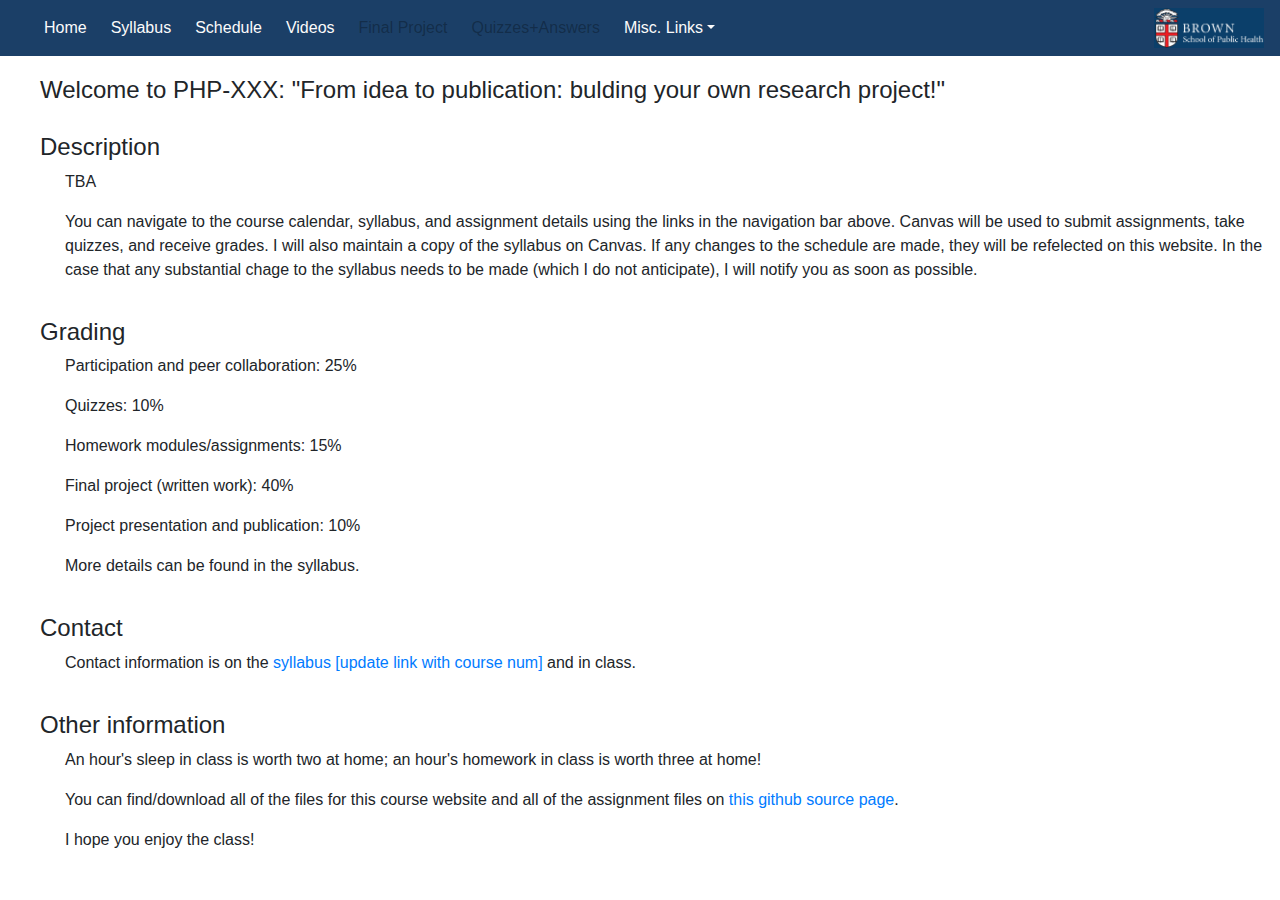
==== index.html @ 3b650123 "all pages needed?" ====
<!DOCTYPE html>
<html>
    <head>
    <title>Home | PHP-XXX</title>
    <link rel="stylesheet" href="main.css">
    <link rel="stylesheet" href="https://maxcdn.bootstrapcdn.com/bootstrap/4.0.0/css/bootstrap.min.css" integrity="sha384-Gn5384xqQ1aoWXA+058RXPxPg6fy4IWvTNh0E263XmFcJlSAwiGgFAW/dAiS6JXm" crossorigin="anonymous">
    <script src="//code.jquery.com/jquery-1.10.2.js"></script>
    <script> 
        $(function(){
            $("#navbar").load("navbar.html");  
        });
        </script>
    <div id="navbar"></div>
    </head>
    <body>
        <div class="container-fluid">
            <h4>Welcome to PHP-XXX: "From idea to publication: bulding your own research project!"</h4>
            <h4>Description</h4>
            <p>TBA</p>
            <p>You can navigate to the course calendar, syllabus, and assignment details using the links in the navigation bar above. Canvas will be used to submit assignments, take quizzes, and receive grades. I will also maintain a copy of the syllabus on Canvas. If any changes to the schedule are made, they will be refelected on this website. In the case that any substantial chage to the syllabus needs to be made (which I do not anticipate), I will notify you as soon as possible.</p>
            
            <h4>Grading</h4>
            <p>Participation and peer collaboration: 25%</p>
            <p>Quizzes: 10%</p>
            <p>Homework modules/assignments: 15%</p>
            <p>Final project (written work): 40%</p>
            <p>Project presentation and publication: 10%</p>
            <p>More details can be found in the syllabus.</p>

            <h4>Contact</h4>
            <p>Contact information is on the <a href="https://php-xxx.jackhester.com/syllabus.html">syllabus [update link with course num]</a> and in class.</p>

            <h4>Other information</h4>
            <p>An hour's sleep in class is worth two at home; an hour's homework in class is worth three at home!</p>
            <p>You can find/download all of the files for this course website and all of the assignment files on <a href="https://github.com/dotSlashJack/php-xxx">this github source page</a>.</p>
            <p>I hope you enjoy the class!</p>
        </div>
    </body>
</html>
---- main.css ----
p{
    /*text-indent: 15px;*/
    padding-left: 50px;
}

.img-responsive{
    height: auto;
    width: auto;
    max-height: 40px;
    max-width: 180px;
    vertical-align: middle;
}

h4, h5{
    padding-top: 20px;
    padding-left: 25px;
}

#body{
    padding-right: 25px;
}

.navbar {
  background-color: #1b3f67;
}
.navbar .navbar-brand {
  color: #fbfbfb;
}
.navbar .navbar-brand:hover,
.navbar .navbar-brand:focus {
  color: #fdfdfd;
}
.navbar .navbar-text {
  color: #fbfbfb;
}
.navbar .navbar-text a {
  color: #fdfdfd;
}
.navbar .navbar-text a:hover,
.navbar .navbar-text a:focus {
  color: #fdfdfd; 
}
.navbar .navbar-nav .nav-link {
  color: #fbfbfb;
  border-radius: .25rem;
  margin: 0 0.25em;
}
.navbar .navbar-nav .nav-link:not(.disabled):hover,
.navbar .navbar-nav .nav-link:not(.disabled):focus {
  color: #fdfdfd;
}
.navbar .navbar-nav .nav-item.active .nav-link,
.navbar .navbar-nav .nav-item.active .nav-link:hover,
.navbar .navbar-nav .nav-item.active .nav-link:focus,
.navbar .navbar-nav .nav-item.show .nav-link,
.navbar .navbar-nav .nav-item.show .nav-link:hover,
.navbar .navbar-nav .nav-item.show .nav-link:focus {
  color: #fdfdfd;
  background-color: #1b3f67;
}
.navbar .navbar-toggle {
  border-color: #1b3f67;
}
.navbar .navbar-toggle:hover,
.navbar .navbar-toggle:focus {
  background-color: #1b3f67;
}
.navbar .navbar-toggle .navbar-toggler-icon {
  color: #fbfbfb;
}
.navbar .navbar-collapse,
.navbar .navbar-form {
  border-color: #fbfbfb;
}
.navbar .navbar-link {
  color: #fbfbfb;
}
.navbar .navbar-link:hover {
  color: #fdfdfd;
}

@media (max-width: 575px) {
  .navbar-expand-sm .navbar-nav .show .dropdown-menu .dropdown-item {
    color: #fbfbfb;
  }
  .navbar-expand-sm .navbar-nav .show .dropdown-menu .dropdown-item:hover,
  .navbar-expand-sm .navbar-nav .show .dropdown-menu .dropdown-item:focus {
    color: #fdfdfd;
  }
  .navbar-expand-sm .navbar-nav .show .dropdown-menu .dropdown-item.active {
    color: #fdfdfd;
    background-color: #1b3f67;
  }
}

@media (max-width: 767px) {
  .navbar-expand-md .navbar-nav .show .dropdown-menu .dropdown-item {
    color: #fbfbfb;
  }
  .navbar-expand-md .navbar-nav .show .dropdown-menu .dropdown-item:hover,
  .navbar-expand-md .navbar-nav .show .dropdown-menu .dropdown-item:focus {
    color: #fdfdfd;
  }
  .navbar-expand-md .navbar-nav .show .dropdown-menu .dropdown-item.active {
    color: #fdfdfd;
    background-color: #1b3f67;
  }
}

@media (max-width: 991px) {
  .navbar-expand-lg .navbar-nav .show .dropdown-menu .dropdown-item {
    color: #fbfbfb;
  }
  .navbar-expand-lg .navbar-nav .show .dropdown-menu .dropdown-item:hover,
  .navbar-expand-lg .navbar-nav .show .dropdown-menu .dropdown-item:focus {
    color: #fdfdfd;
  }
  .navbar-expand-lg .navbar-nav .show .dropdown-menu .dropdown-item.active {
    color: #fdfdfd;
    background-color: #1b3f67;
  }
}

@media (max-width: 1199px) {
  .navbar-expand-xl .navbar-nav .show .dropdown-menu .dropdown-item {
    color: #fbfbfb;
  }
  .navbar-expand-xl .navbar-nav .show .dropdown-menu .dropdown-item:hover,
  .navbar-expand-xl .navbar-nav .show .dropdown-menu .dropdown-item:focus {
    color: #fdfdfd;
  }
  .navbar-expand-xl .navbar-nav .show .dropdown-menu .dropdown-item.active {
    color: #fdfdfd;
    background-color: #1b3f67;
  }
}

.navbar-expand .navbar-nav .show .dropdown-menu .dropdown-item {
  color: #fbfbfb;
}
.navbar-expand .navbar-nav .show .dropdown-menu .dropdown-item:hover,
.navbar-expand .navbar-nav .show .dropdown-menu .dropdown-item:focus {
  color: #fdfdfd;
}
.navbar-expand .navbar-nav .show .dropdown-menu .dropdown-item.active {
  color: #fdfdfd;
  background-color: #1b3f67;
}

.navbar-light .navbar-toggler-icon {
  /*background-image: url("data:image/svg+xml;..");*/
  background-image: url('https://mdbootstrap.com/img/svg/hamburger7.svg?color=fff');
}
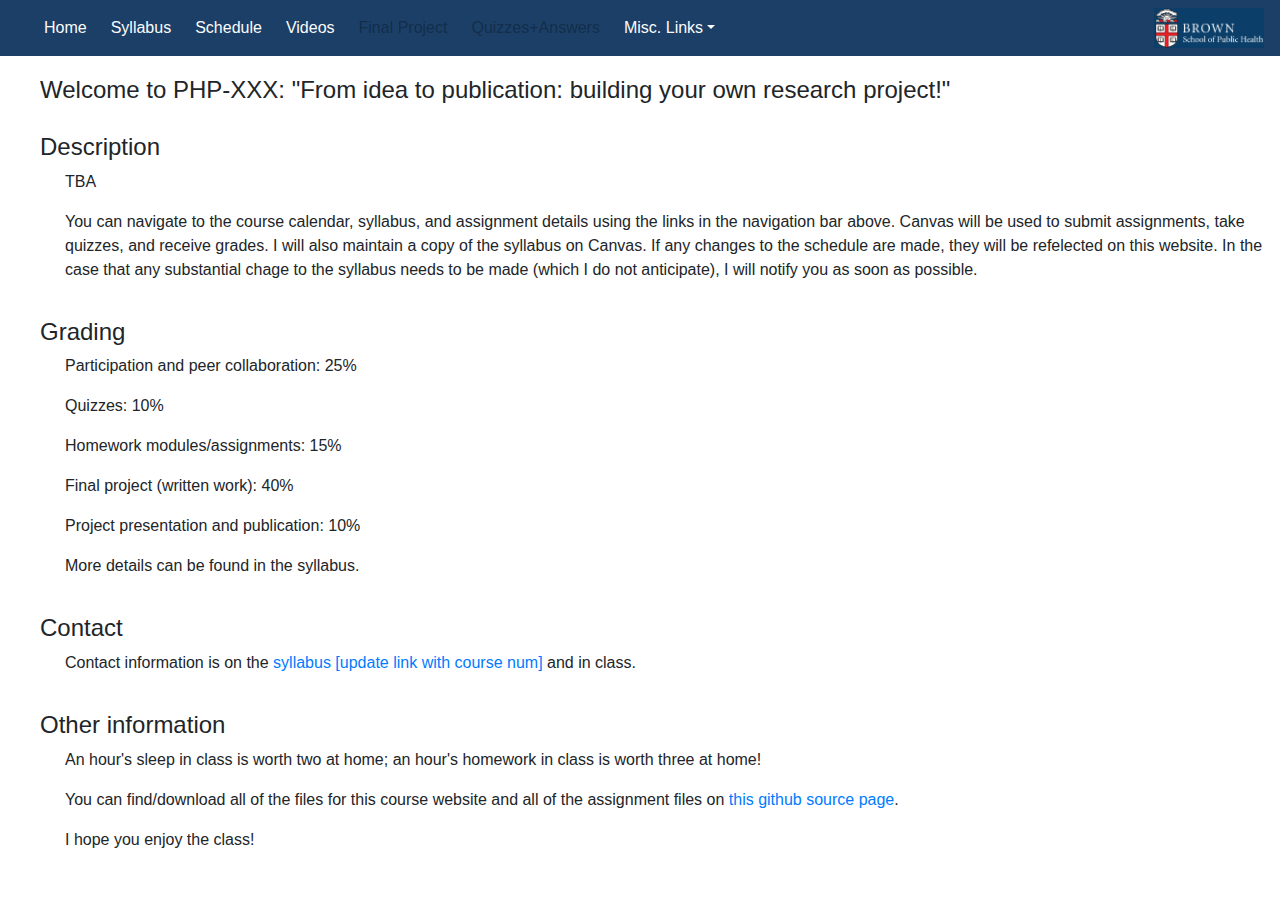
==== commit 128dcfc8: "rough draft of syllabus grading" ====
--- a/index.html
+++ b/index.html
@@ -14,7 +14,7 @@
     </head>
     <body>
         <div class="container-fluid">
-            <h4>Welcome to PHP-XXX: "From idea to publication: bulding your own research project!"</h4>
+            <h4>Welcome to PHP-XXX: "From idea to publication: building your own research project!"</h4>
             <h4>Description</h4>
             <p>TBA</p>
             <p>You can navigate to the course calendar, syllabus, and assignment details using the links in the navigation bar above. Canvas will be used to submit assignments, take quizzes, and receive grades. I will also maintain a copy of the syllabus on Canvas. If any changes to the schedule are made, they will be refelected on this website. In the case that any substantial chage to the syllabus needs to be made (which I do not anticipate), I will notify you as soon as possible.</p>
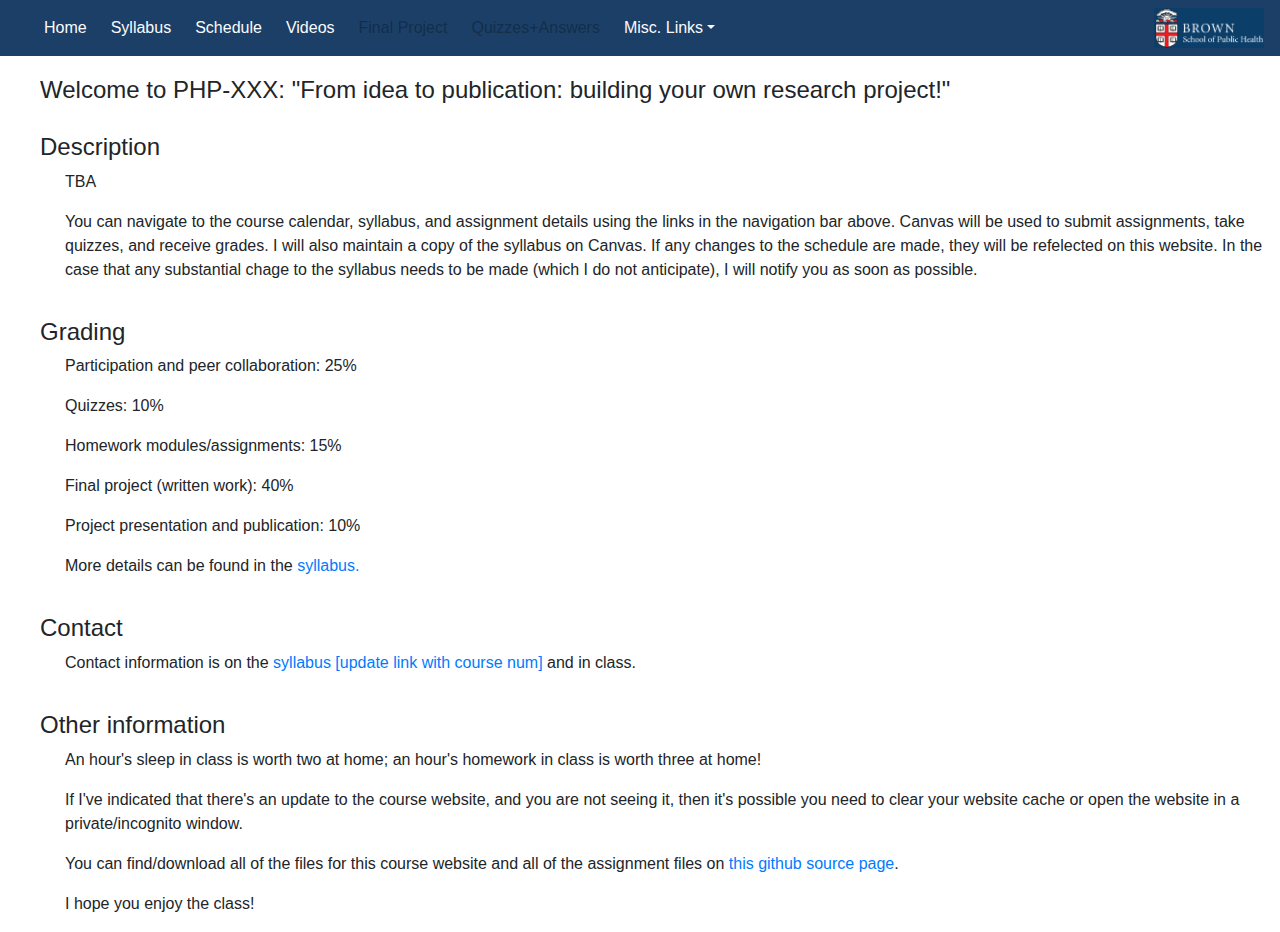
==== commit 2fb1b6bc: "rough draft of syllabus grading" ====
--- a/index.html
+++ b/index.html
@@ -25,13 +25,14 @@
             <p>Homework modules/assignments: 15%</p>
             <p>Final project (written work): 40%</p>
             <p>Project presentation and publication: 10%</p>
-            <p>More details can be found in the syllabus.</p>
+            <p>More details can be found in the <a href='https://php-xxx.jackhester.com/syllabus.html'>syllabus.</a></p>
 
             <h4>Contact</h4>
             <p>Contact information is on the <a href="https://php-xxx.jackhester.com/syllabus.html">syllabus [update link with course num]</a> and in class.</p>
 
             <h4>Other information</h4>
             <p>An hour's sleep in class is worth two at home; an hour's homework in class is worth three at home!</p>
+            <p>If I've indicated that there's an update to the course website, and you are not seeing it, then it's possible you need to clear your website cache or open the website in a private/incognito window.</p>
             <p>You can find/download all of the files for this course website and all of the assignment files on <a href="https://github.com/dotSlashJack/php-xxx">this github source page</a>.</p>
             <p>I hope you enjoy the class!</p>
         </div>
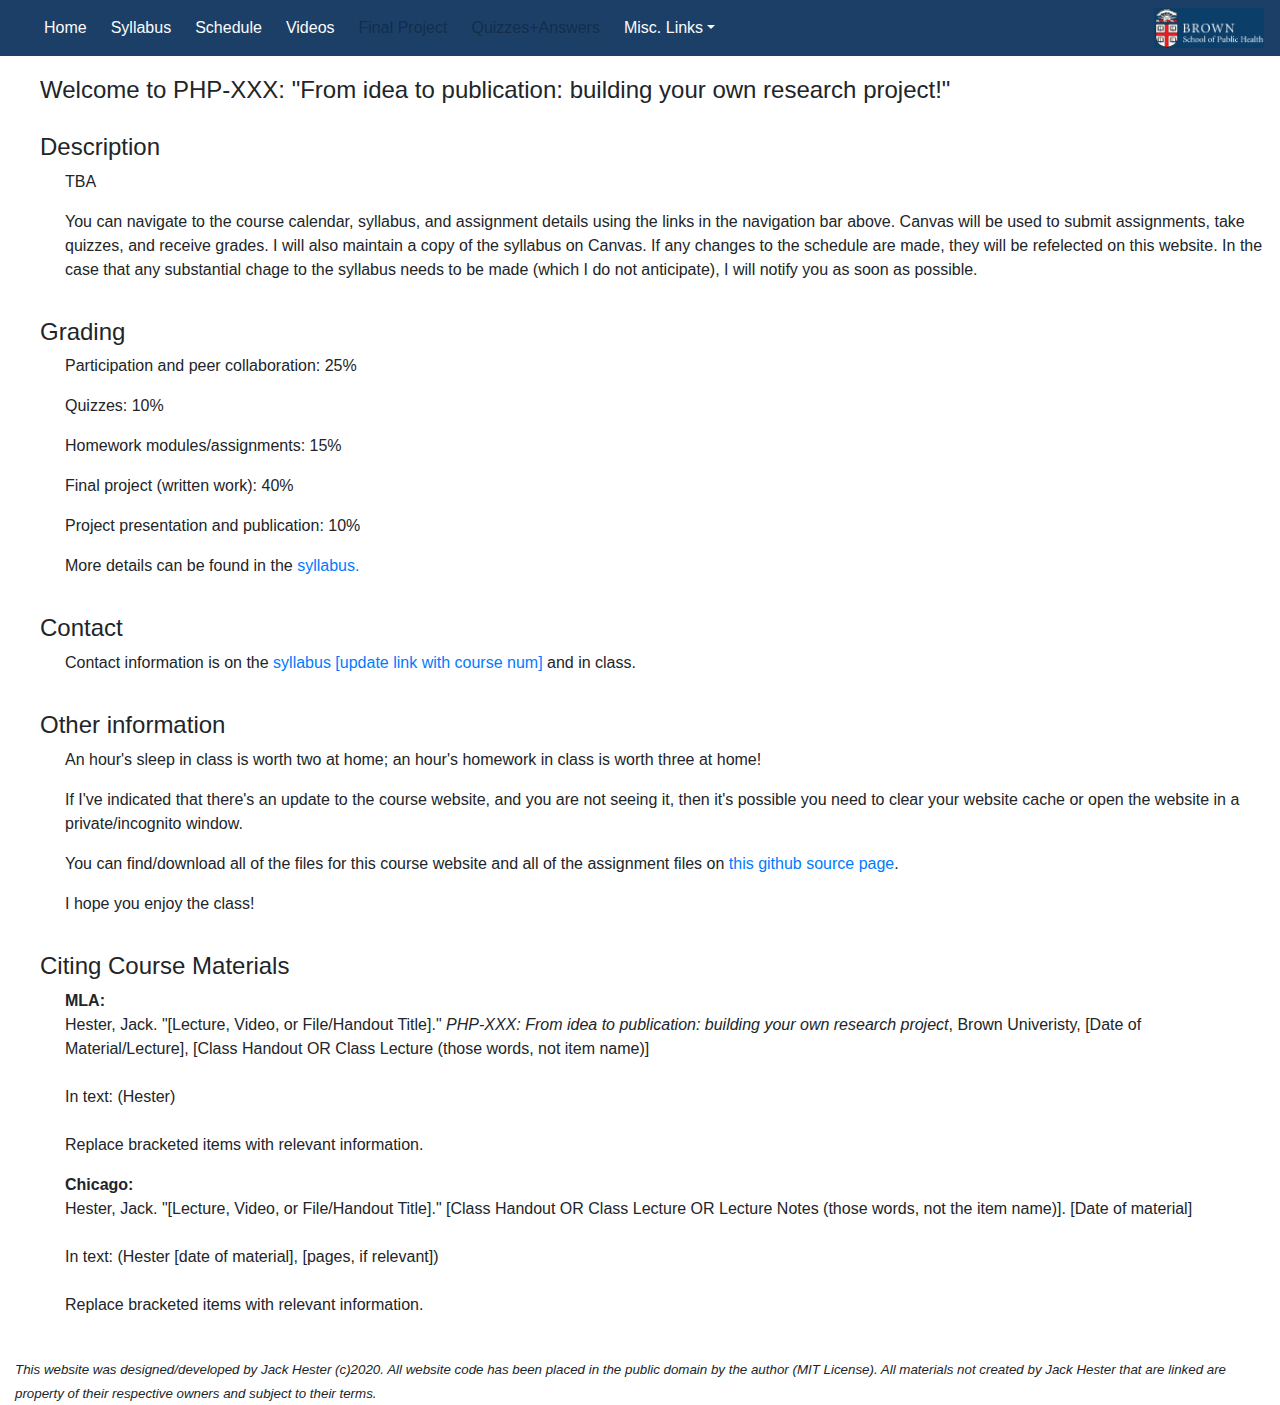
==== commit 2c9e9db2: "removed extra text" ====
--- a/index.html
+++ b/index.html
@@ -35,6 +35,18 @@
             <p>If I've indicated that there's an update to the course website, and you are not seeing it, then it's possible you need to clear your website cache or open the website in a private/incognito window.</p>
             <p>You can find/download all of the files for this course website and all of the assignment files on <a href="https://github.com/dotSlashJack/php-xxx">this github source page</a>.</p>
             <p>I hope you enjoy the class!</p>
+            <h4>Citing Course Materials</h4>
+            <p>
+                <strong>MLA: </strong><br>Hester, Jack. "[Lecture, Video, or File/Handout Title]." <i>PHP-XXX: From idea to publication: building your own research project</i>, Brown Univeristy, [Date of Material/Lecture], [Class Handout OR Class Lecture (those words, not item name)]<br><br>
+                In text: (Hester)<br><br>
+                Replace bracketed items with relevant information.
+            </p>
+            <p>
+                <strong>Chicago: </strong><br>Hester, Jack. "[Lecture, Video, or File/Handout Title]." [Class Handout OR Class Lecture OR Lecture Notes (those words, not the item name)]. [Date of material]<br><br>
+                In text: (Hester [date of material], [pages, if relevant])<br><br>
+                Replace bracketed items with relevant information.
+            </p>
+            <br><span style="font-size: smaller;"><i>This website was designed/developed by Jack Hester (c)2020. All website code has been placed in the public domain by the author (MIT License). All materials not created by Jack Hester that are linked are property of their respective owners and subject to their terms.</i></span>
         </div>
     </body>
 </html>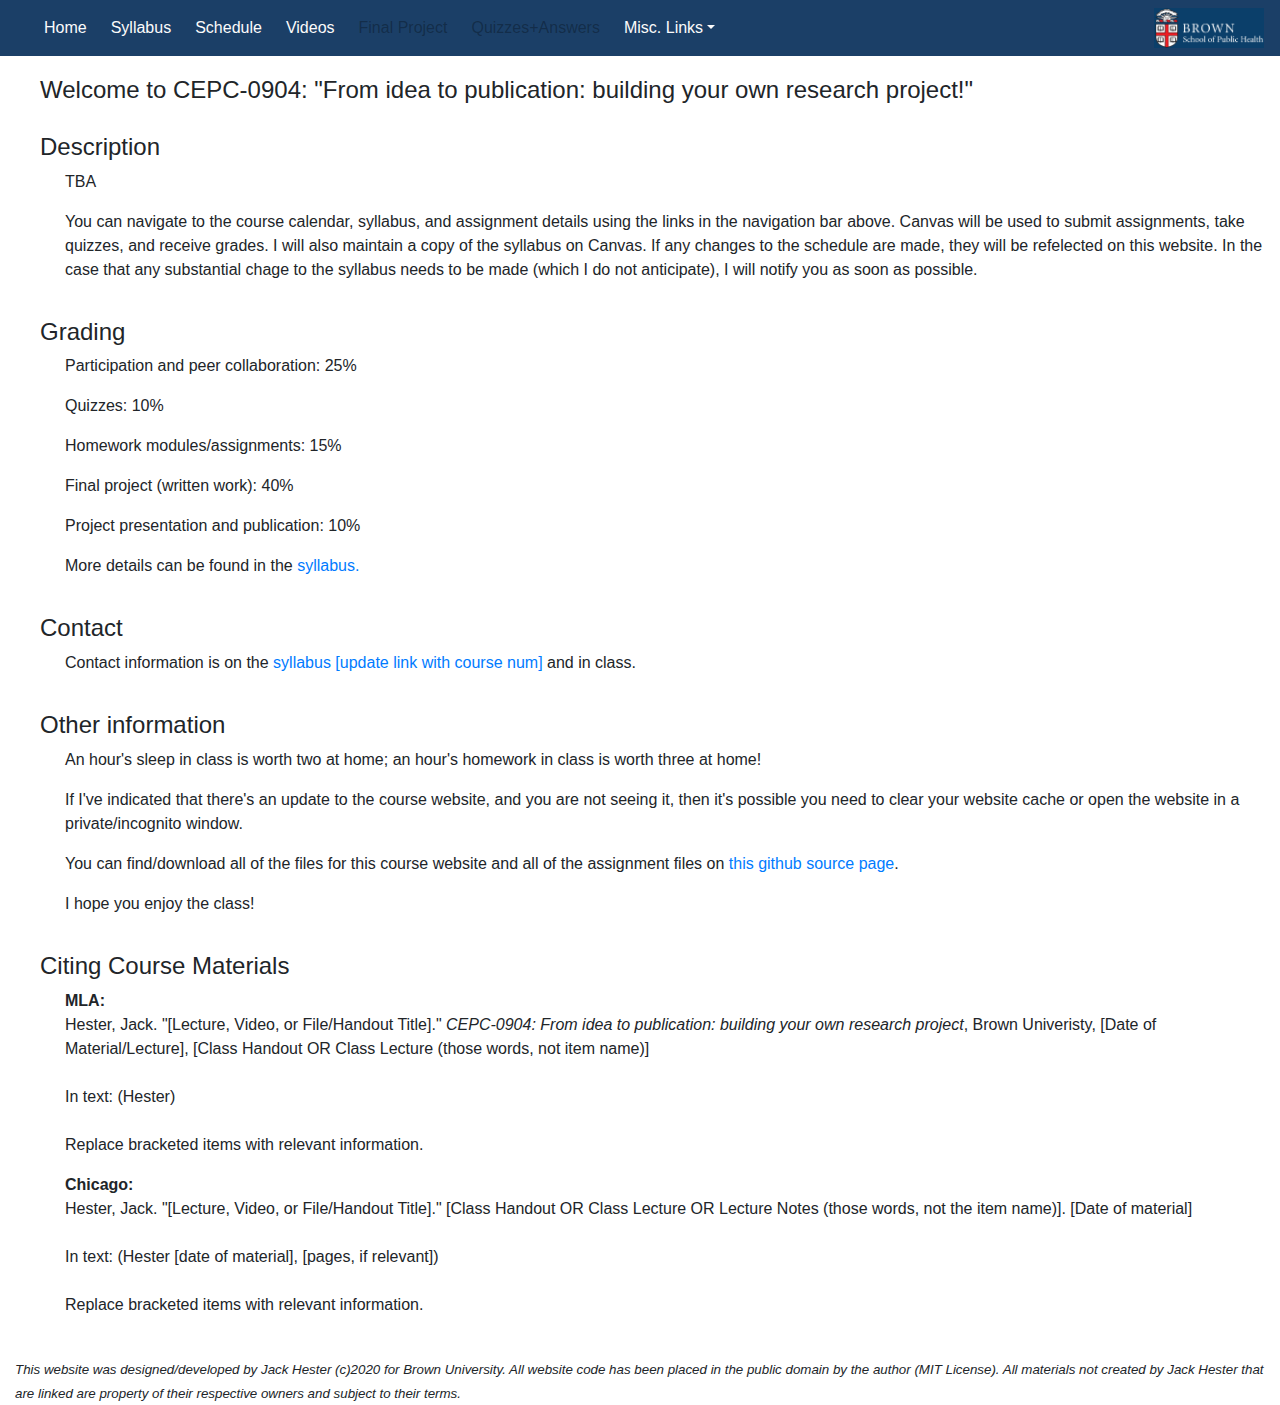
==== commit 05255f4d: "course number update" ====
--- a/index.html
+++ b/index.html
@@ -1,7 +1,7 @@
 <!DOCTYPE html>
 <html>
     <head>
-    <title>Home | PHP-XXX</title>
+    <title>Home | CEPC-0904</title>
     <link rel="stylesheet" href="main.css">
     <link rel="stylesheet" href="https://maxcdn.bootstrapcdn.com/bootstrap/4.0.0/css/bootstrap.min.css" integrity="sha384-Gn5384xqQ1aoWXA+058RXPxPg6fy4IWvTNh0E263XmFcJlSAwiGgFAW/dAiS6JXm" crossorigin="anonymous">
     <script src="//code.jquery.com/jquery-1.10.2.js"></script>
@@ -14,7 +14,7 @@
     </head>
     <body>
         <div class="container-fluid">
-            <h4>Welcome to PHP-XXX: "From idea to publication: building your own research project!"</h4>
+            <h4>Welcome to CEPC-0904: "From idea to publication: building your own research project!"</h4>
             <h4>Description</h4>
             <p>TBA</p>
             <p>You can navigate to the course calendar, syllabus, and assignment details using the links in the navigation bar above. Canvas will be used to submit assignments, take quizzes, and receive grades. I will also maintain a copy of the syllabus on Canvas. If any changes to the schedule are made, they will be refelected on this website. In the case that any substantial chage to the syllabus needs to be made (which I do not anticipate), I will notify you as soon as possible.</p>
@@ -25,19 +25,19 @@
             <p>Homework modules/assignments: 15%</p>
             <p>Final project (written work): 40%</p>
             <p>Project presentation and publication: 10%</p>
-            <p>More details can be found in the <a href='https://php-xxx.jackhester.com/syllabus.html'>syllabus.</a></p>
+            <p>More details can be found in the <a href='https://cepc-0904.jackhester.com/syllabus.html'>syllabus.</a></p>
 
             <h4>Contact</h4>
-            <p>Contact information is on the <a href="https://php-xxx.jackhester.com/syllabus.html">syllabus [update link with course num]</a> and in class.</p>
+            <p>Contact information is on the <a href="https://cepc-0904.jackhester.com/syllabus.html">syllabus [update link with course num]</a> and in class.</p>
 
             <h4>Other information</h4>
             <p>An hour's sleep in class is worth two at home; an hour's homework in class is worth three at home!</p>
             <p>If I've indicated that there's an update to the course website, and you are not seeing it, then it's possible you need to clear your website cache or open the website in a private/incognito window.</p>
-            <p>You can find/download all of the files for this course website and all of the assignment files on <a href="https://github.com/dotSlashJack/php-xxx">this github source page</a>.</p>
+            <p>You can find/download all of the files for this course website and all of the assignment files on <a href="https://github.com/dotSlashJack/cepc-0904">this github source page</a>.</p>
             <p>I hope you enjoy the class!</p>
             <h4>Citing Course Materials</h4>
             <p>
-                <strong>MLA: </strong><br>Hester, Jack. "[Lecture, Video, or File/Handout Title]." <i>PHP-XXX: From idea to publication: building your own research project</i>, Brown Univeristy, [Date of Material/Lecture], [Class Handout OR Class Lecture (those words, not item name)]<br><br>
+                <strong>MLA: </strong><br>Hester, Jack. "[Lecture, Video, or File/Handout Title]." <i>CEPC-0904: From idea to publication: building your own research project</i>, Brown Univeristy, [Date of Material/Lecture], [Class Handout OR Class Lecture (those words, not item name)]<br><br>
                 In text: (Hester)<br><br>
                 Replace bracketed items with relevant information.
             </p>
@@ -46,7 +46,7 @@
                 In text: (Hester [date of material], [pages, if relevant])<br><br>
                 Replace bracketed items with relevant information.
             </p>
-            <br><span style="font-size: smaller;"><i>This website was designed/developed by Jack Hester (c)2020. All website code has been placed in the public domain by the author (MIT License). All materials not created by Jack Hester that are linked are property of their respective owners and subject to their terms.</i></span>
+            <br><span style="font-size: smaller;"><i>This website was designed/developed by Jack Hester (c)2020 for Brown University. All website code has been placed in the public domain by the author (MIT License). All materials not created by Jack Hester that are linked are property of their respective owners and subject to their terms.</i></span>
         </div>
     </body>
 </html>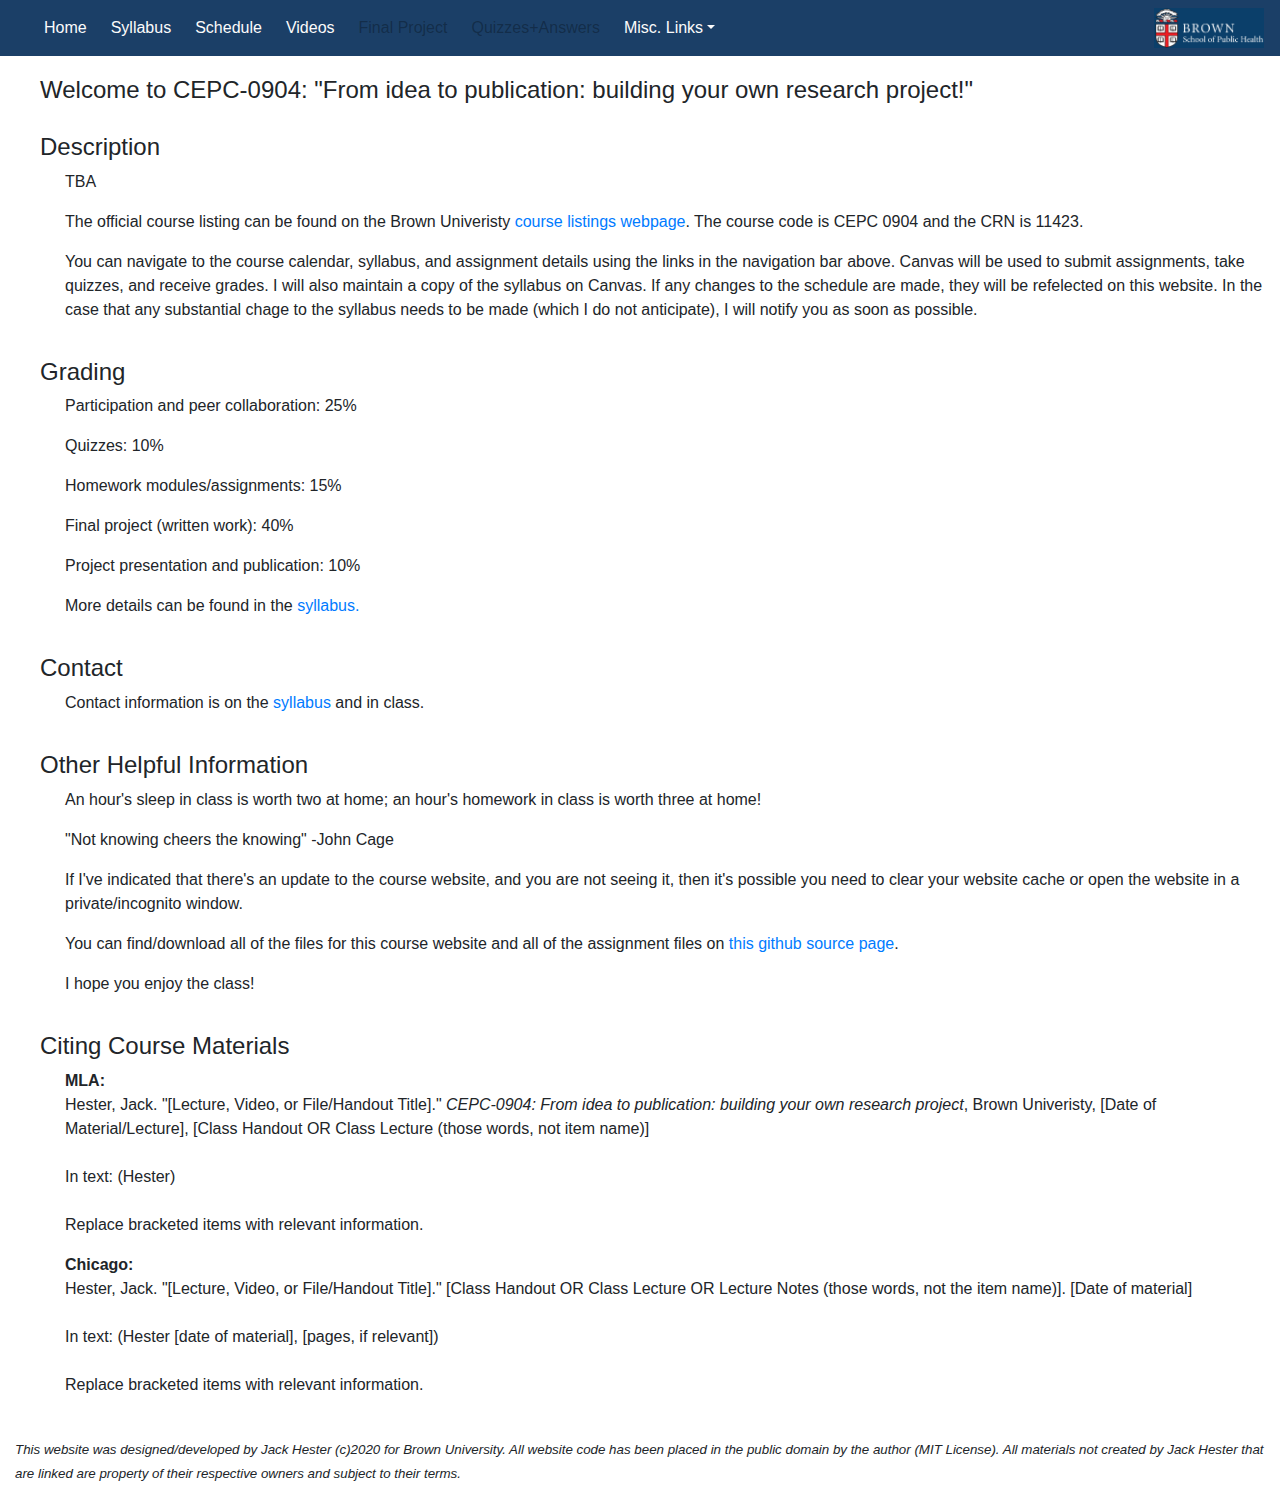
==== commit 0be836ee: "course link available" ====
--- a/index.html
+++ b/index.html
@@ -17,6 +17,7 @@
             <h4>Welcome to CEPC-0904: "From idea to publication: building your own research project!"</h4>
             <h4>Description</h4>
             <p>TBA</p>
+            <p>The official course listing can be found on the Brown Univeristy <a href="https://precollege.brown.edu/catalog/course.php?course_code=CEPC0904">course listings webpage</a>. The course code is CEPC 0904 and the CRN is 11423.</p>
             <p>You can navigate to the course calendar, syllabus, and assignment details using the links in the navigation bar above. Canvas will be used to submit assignments, take quizzes, and receive grades. I will also maintain a copy of the syllabus on Canvas. If any changes to the schedule are made, they will be refelected on this website. In the case that any substantial chage to the syllabus needs to be made (which I do not anticipate), I will notify you as soon as possible.</p>
             
             <h4>Grading</h4>
@@ -28,10 +29,11 @@
             <p>More details can be found in the <a href='https://cepc-0904.jackhester.com/syllabus.html'>syllabus.</a></p>
 
             <h4>Contact</h4>
-            <p>Contact information is on the <a href="https://cepc-0904.jackhester.com/syllabus.html">syllabus [update link with course num]</a> and in class.</p>
+            <p>Contact information is on the <a href="https://cepc-0904.jackhester.com/syllabus.html">syllabus</a> and in class.</p>
 
-            <h4>Other information</h4>
+            <h4>Other Helpful Information</h4>
             <p>An hour's sleep in class is worth two at home; an hour's homework in class is worth three at home!</p>
+            <p>"Not knowing cheers the knowing" -John Cage</p>
             <p>If I've indicated that there's an update to the course website, and you are not seeing it, then it's possible you need to clear your website cache or open the website in a private/incognito window.</p>
             <p>You can find/download all of the files for this course website and all of the assignment files on <a href="https://github.com/dotSlashJack/cepc-0904">this github source page</a>.</p>
             <p>I hope you enjoy the class!</p>
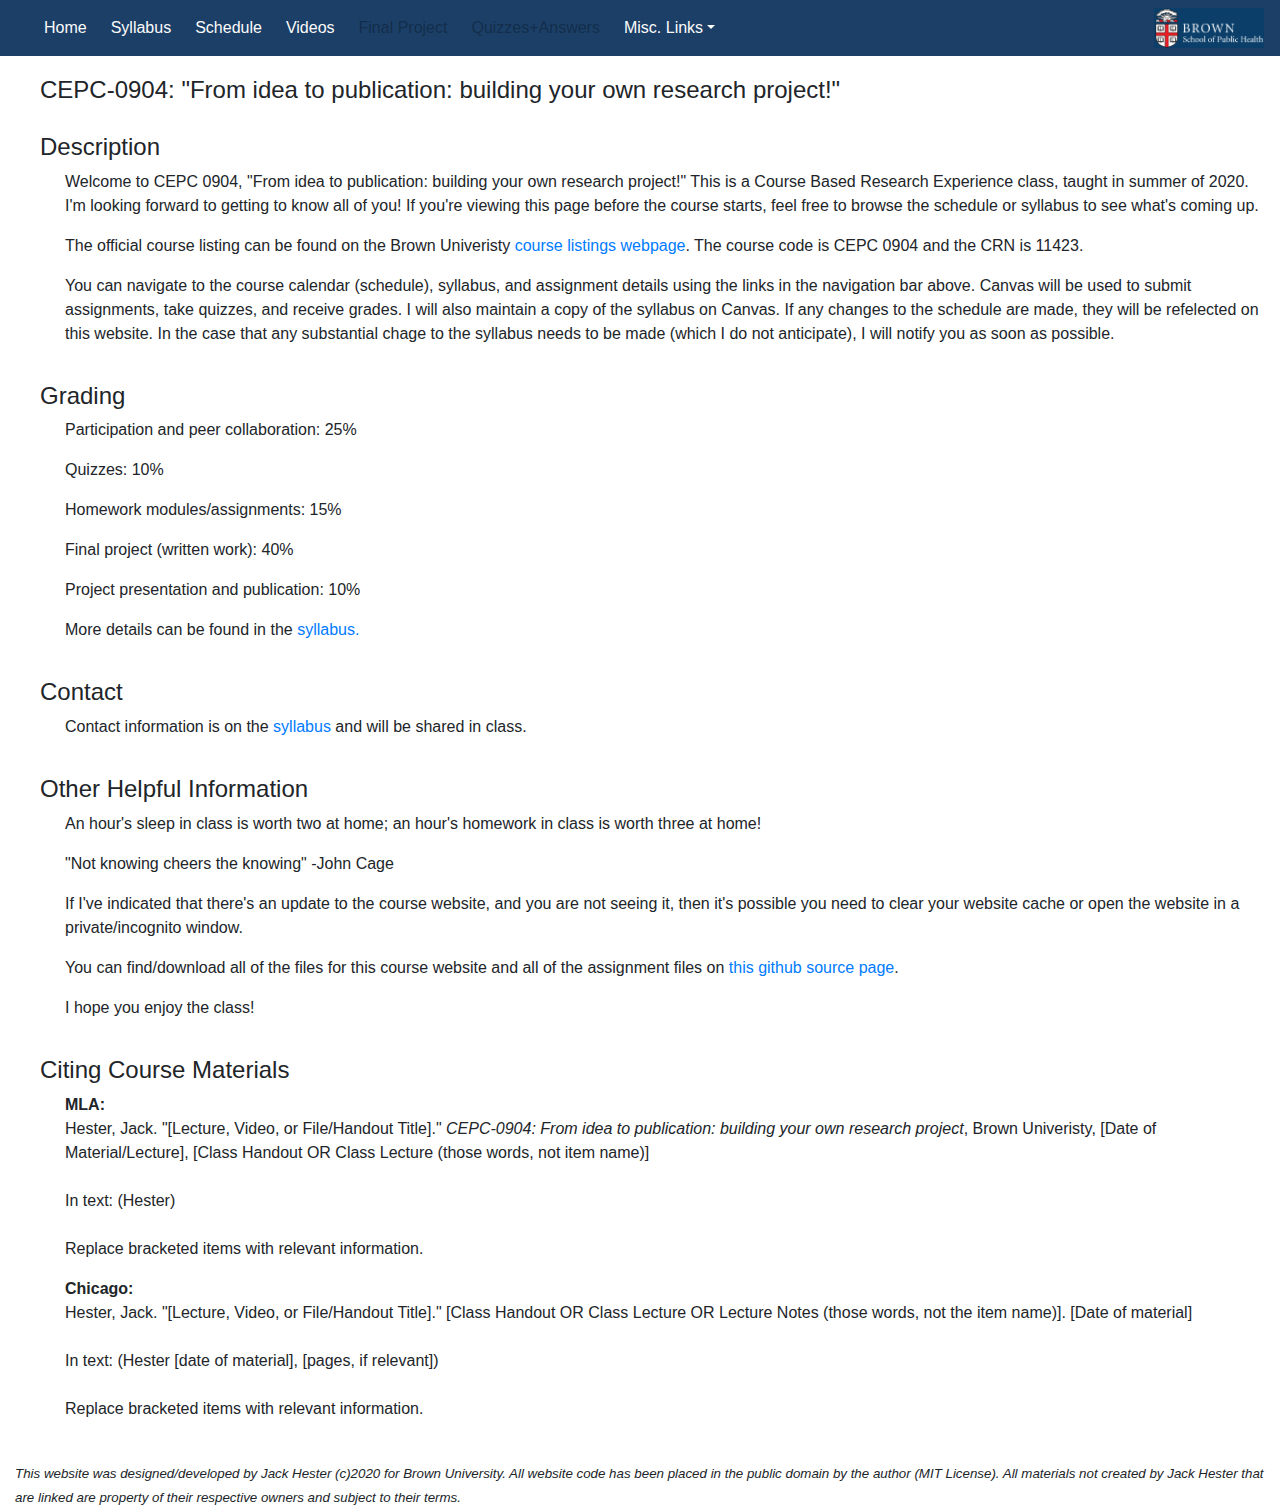
==== commit a5c0eda6: "schedule update" ====
--- a/index.html
+++ b/index.html
@@ -14,11 +14,11 @@
     </head>
     <body>
         <div class="container-fluid">
-            <h4>Welcome to CEPC-0904: "From idea to publication: building your own research project!"</h4>
+            <h4>CEPC-0904: "From idea to publication: building your own research project!"</h4>
             <h4>Description</h4>
-            <p>TBA</p>
+            <p>Welcome to CEPC 0904, "From idea to publication: building your own research project!" This is a Course Based Research Experience class, taught in summer of 2020. I'm looking forward to getting to know all of you! If you're viewing this page before the course starts, feel free to browse the schedule or syllabus to see what's coming up.</p>
             <p>The official course listing can be found on the Brown Univeristy <a href="https://precollege.brown.edu/catalog/course.php?course_code=CEPC0904">course listings webpage</a>. The course code is CEPC 0904 and the CRN is 11423.</p>
-            <p>You can navigate to the course calendar, syllabus, and assignment details using the links in the navigation bar above. Canvas will be used to submit assignments, take quizzes, and receive grades. I will also maintain a copy of the syllabus on Canvas. If any changes to the schedule are made, they will be refelected on this website. In the case that any substantial chage to the syllabus needs to be made (which I do not anticipate), I will notify you as soon as possible.</p>
+            <p>You can navigate to the course calendar (schedule), syllabus, and assignment details using the links in the navigation bar above. Canvas will be used to submit assignments, take quizzes, and receive grades. I will also maintain a copy of the syllabus on Canvas. If any changes to the schedule are made, they will be refelected on this website. In the case that any substantial chage to the syllabus needs to be made (which I do not anticipate), I will notify you as soon as possible.</p>
             
             <h4>Grading</h4>
             <p>Participation and peer collaboration: 25%</p>
@@ -29,7 +29,7 @@
             <p>More details can be found in the <a href='https://cepc-0904.jackhester.com/syllabus.html'>syllabus.</a></p>
 
             <h4>Contact</h4>
-            <p>Contact information is on the <a href="https://cepc-0904.jackhester.com/syllabus.html">syllabus</a> and in class.</p>
+            <p>Contact information is on the <a href="https://cepc-0904.jackhester.com/syllabus.html">syllabus</a> and will be shared in class.</p>
 
             <h4>Other Helpful Information</h4>
             <p>An hour's sleep in class is worth two at home; an hour's homework in class is worth three at home!</p>
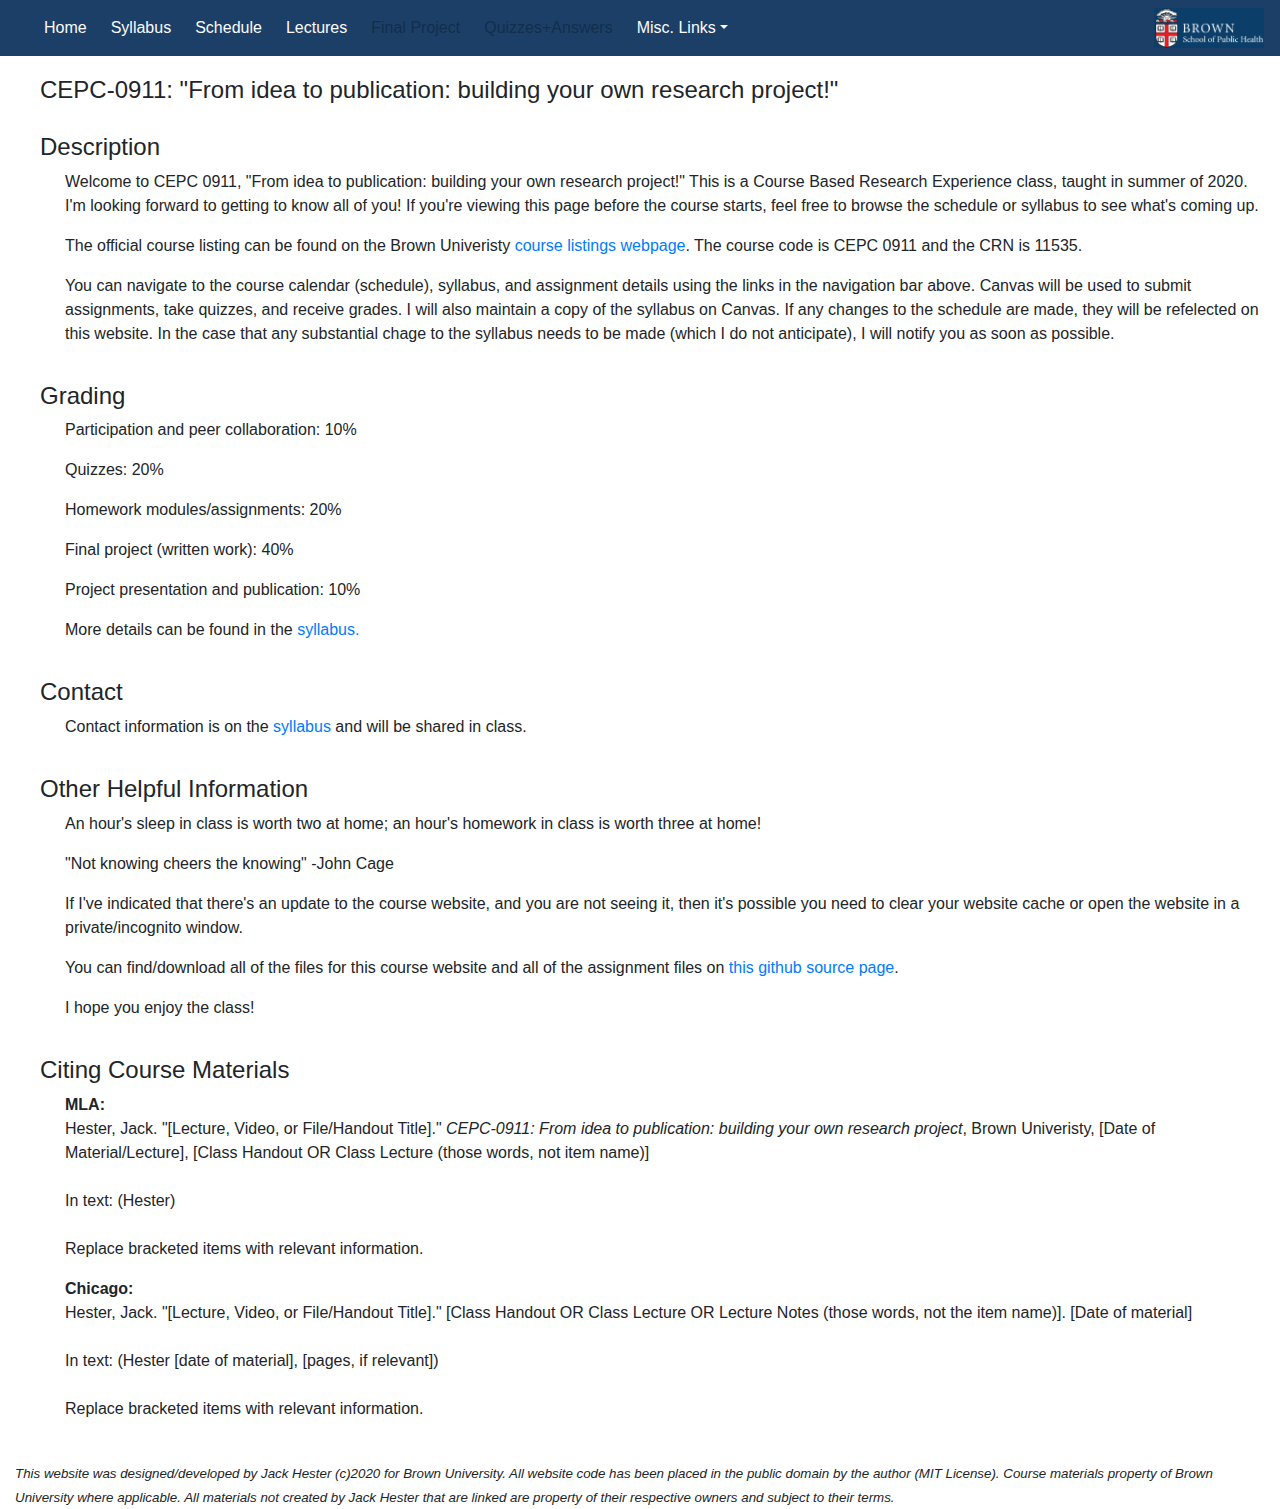
==== commit 730254ee: "rmd file typo fix" ====
--- a/index.html
+++ b/index.html
@@ -1,7 +1,7 @@
 <!DOCTYPE html>
 <html>
     <head>
-    <title>Home | CEPC-0904</title>
+    <title>Home | CEPC 0911</title>
     <link rel="stylesheet" href="main.css">
     <link rel="stylesheet" href="https://maxcdn.bootstrapcdn.com/bootstrap/4.0.0/css/bootstrap.min.css" integrity="sha384-Gn5384xqQ1aoWXA+058RXPxPg6fy4IWvTNh0E263XmFcJlSAwiGgFAW/dAiS6JXm" crossorigin="anonymous">
     <script src="//code.jquery.com/jquery-1.10.2.js"></script>
@@ -14,32 +14,32 @@
     </head>
     <body>
         <div class="container-fluid">
-            <h4>CEPC-0904: "From idea to publication: building your own research project!"</h4>
+            <h4>CEPC-0911: "From idea to publication: building your own research project!"</h4>
             <h4>Description</h4>
-            <p>Welcome to CEPC 0904, "From idea to publication: building your own research project!" This is a Course Based Research Experience class, taught in summer of 2020. I'm looking forward to getting to know all of you! If you're viewing this page before the course starts, feel free to browse the schedule or syllabus to see what's coming up.</p>
-            <p>The official course listing can be found on the Brown Univeristy <a href="https://precollege.brown.edu/catalog/course.php?course_code=CEPC0904">course listings webpage</a>. The course code is CEPC 0904 and the CRN is 11423.</p>
+            <p>Welcome to CEPC 0911, "From idea to publication: building your own research project!" This is a Course Based Research Experience class, taught in summer of 2020. I'm looking forward to getting to know all of you! If you're viewing this page before the course starts, feel free to browse the schedule or syllabus to see what's coming up.</p>
+            <p>The official course listing can be found on the Brown Univeristy <a href="https://precollege.brown.edu/catalog/course.php?course_code=CEPC0911">course listings webpage</a>. The course code is CEPC 0911 and the CRN is 11535.</p>
             <p>You can navigate to the course calendar (schedule), syllabus, and assignment details using the links in the navigation bar above. Canvas will be used to submit assignments, take quizzes, and receive grades. I will also maintain a copy of the syllabus on Canvas. If any changes to the schedule are made, they will be refelected on this website. In the case that any substantial chage to the syllabus needs to be made (which I do not anticipate), I will notify you as soon as possible.</p>
             
             <h4>Grading</h4>
-            <p>Participation and peer collaboration: 25%</p>
-            <p>Quizzes: 10%</p>
-            <p>Homework modules/assignments: 15%</p>
+            <p>Participation and peer collaboration: 10%</p>
+            <p>Quizzes: 20%</p>
+            <p>Homework modules/assignments: 20%</p>
             <p>Final project (written work): 40%</p>
             <p>Project presentation and publication: 10%</p>
-            <p>More details can be found in the <a href='https://cepc-0904.jackhester.com/syllabus.html'>syllabus.</a></p>
+            <p>More details can be found in the <a href='https://cepc-0911.jackhester.com/syllabus.html'>syllabus.</a></p>
 
             <h4>Contact</h4>
-            <p>Contact information is on the <a href="https://cepc-0904.jackhester.com/syllabus.html">syllabus</a> and will be shared in class.</p>
+            <p>Contact information is on the <a href="https://cepc-0911.jackhester.com/syllabus.html">syllabus</a> and will be shared in class.</p>
 
             <h4>Other Helpful Information</h4>
             <p>An hour's sleep in class is worth two at home; an hour's homework in class is worth three at home!</p>
             <p>"Not knowing cheers the knowing" -John Cage</p>
             <p>If I've indicated that there's an update to the course website, and you are not seeing it, then it's possible you need to clear your website cache or open the website in a private/incognito window.</p>
-            <p>You can find/download all of the files for this course website and all of the assignment files on <a href="https://github.com/dotSlashJack/cepc-0904">this github source page</a>.</p>
+            <p>You can find/download all of the files for this course website and all of the assignment files on <a href="https://github.com/dotSlashJack/cepc-0911">this github source page</a>.</p>
             <p>I hope you enjoy the class!</p>
             <h4>Citing Course Materials</h4>
             <p>
-                <strong>MLA: </strong><br>Hester, Jack. "[Lecture, Video, or File/Handout Title]." <i>CEPC-0904: From idea to publication: building your own research project</i>, Brown Univeristy, [Date of Material/Lecture], [Class Handout OR Class Lecture (those words, not item name)]<br><br>
+                <strong>MLA: </strong><br>Hester, Jack. "[Lecture, Video, or File/Handout Title]." <i>CEPC-0911: From idea to publication: building your own research project</i>, Brown Univeristy, [Date of Material/Lecture], [Class Handout OR Class Lecture (those words, not item name)]<br><br>
                 In text: (Hester)<br><br>
                 Replace bracketed items with relevant information.
             </p>
@@ -48,7 +48,7 @@
                 In text: (Hester [date of material], [pages, if relevant])<br><br>
                 Replace bracketed items with relevant information.
             </p>
-            <br><span style="font-size: smaller;"><i>This website was designed/developed by Jack Hester (c)2020 for Brown University. All website code has been placed in the public domain by the author (MIT License). All materials not created by Jack Hester that are linked are property of their respective owners and subject to their terms.</i></span>
+            <br><span style="font-size: smaller;"><i>This website was designed/developed by Jack Hester (c)2020 for Brown University. All website code has been placed in the public domain by the author (MIT License). Course materials property of Brown University where applicable. All materials not created by Jack Hester that are linked are property of their respective owners and subject to their terms.</i></span>
         </div>
     </body>
 </html>--- a/main.css
+++ b/main.css
@@ -103,17 +103,18 @@
   }
   .navbar-expand-md .navbar-nav .show .dropdown-menu .dropdown-item.active {
     color: #fdfdfd;
-    background-color: #1b3f67;
   }
 }
 
 @media (max-width: 991px) {
   .navbar-expand-lg .navbar-nav .show .dropdown-menu .dropdown-item {
     color: #fbfbfb;
+    background-color: #1b3f67;
   }
   .navbar-expand-lg .navbar-nav .show .dropdown-menu .dropdown-item:hover,
   .navbar-expand-lg .navbar-nav .show .dropdown-menu .dropdown-item:focus {
     color: #fdfdfd;
+    background-color: #1b3f67;
   }
   .navbar-expand-lg .navbar-nav .show .dropdown-menu .dropdown-item.active {
     color: #fdfdfd;
@@ -137,6 +138,7 @@
 
 .navbar-expand .navbar-nav .show .dropdown-menu .dropdown-item {
   color: #fbfbfb;
+  background-color: #1b3f67;
 }
 .navbar-expand .navbar-nav .show .dropdown-menu .dropdown-item:hover,
 .navbar-expand .navbar-nav .show .dropdown-menu .dropdown-item:focus {
@@ -148,6 +150,7 @@
 }
 
 .navbar-light .navbar-toggler-icon {
+  color: white;
   /*background-image: url("data:image/svg+xml;..");*/
-  background-image: url('https://mdbootstrap.com/img/svg/hamburger7.svg?color=fff');
+  background-image: url("data:image/svg+xml;charset=utf8,%3Csvg viewBox='0 0 32 32' xmlns='http://www.w3.org/2000/svg'%3E%3Cpath stroke='rgba(255,255,255, 0.7)' stroke-width='2' stroke-linecap='round' stroke-miterlimit='10' d='M4 8h24M4 16h24M4 24h24'/%3E%3C/svg%3E");
 }